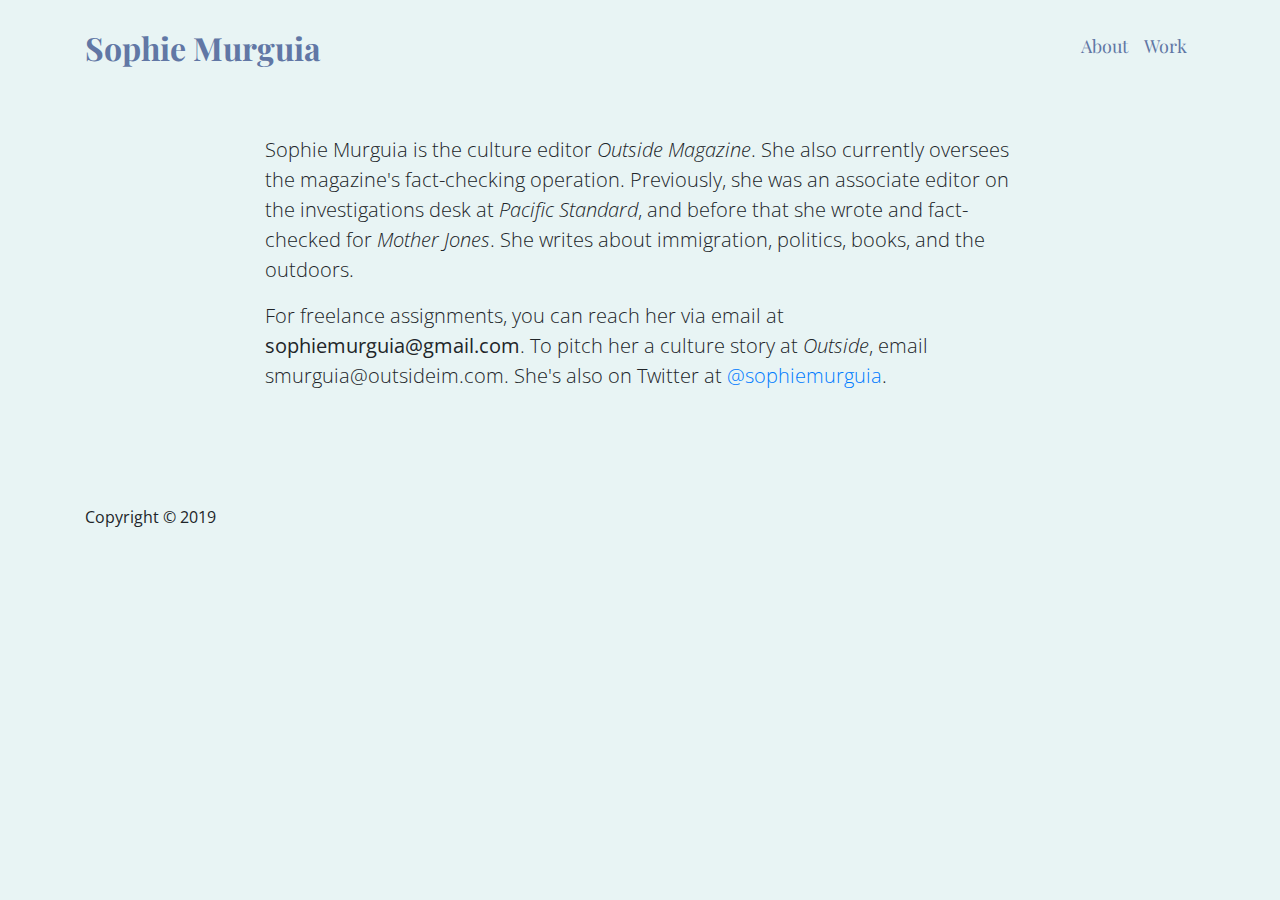
==== index.html @ f331213e "Update index.html" ====
<!DOCTYPE html>
<html lang="en">

  <head>

    <meta charset="utf-8">
    <meta name="viewport" content="width=device-width, initial-scale=1, shrink-to-fit=no">
    <meta name="description" content="Sophie Murguia">
    <meta name="author" content="">

    <title>Sophie Murguia</title>

    <!-- Bootstrap core CSS -->
    <link href="vendor/bootstrap/css/bootstrap.min.css" rel="stylesheet">
    <link href="https://fonts.googleapis.com/css?family=Playfair+Display" rel="stylesheet">
    <link href="https://fonts.googleapis.com/css?family=Open+Sans:400,700" rel="stylesheet">
    <link href="https://fonts.googleapis.com/css?family=Raleway" rel="stylesheet">


    <!-- Custom styles for this template -->
    <link href="css/scrolling-nav.css" rel="stylesheet">

  </head>

  <body id="page-top">

    <!-- Navigation -->
    <nav class="navbar navbar-expand-lg" id="mainNav">
      <div class="container">
        <a class="navbar-brand js-scroll-trigger head-nav-text" href="#page-top">Sophie Murguia</a>
        <button class="navbar-toggler" type="button" data-toggle="collapse" data-target="#navbarResponsive" aria-controls="navbarResponsive" aria-expanded="false" aria-label="Toggle navigation">
          <span class="navbar-toggler-icon"></span>
        </button>
        <div class="collapse navbar-collapse" id="navbarResponsive">
          <ul class="navbar-nav ml-auto">
            <li class="nav-item">
              <a class="nav-link js-scroll-trigger head-nav-text small-nav-text" href="index.html">About</a>
            </li>
            <li class="nav-item">
              <a class="nav-link js-scroll-trigger head-nav-text small-nav-text" href="work.html">Work</a>
            </li>
            <!-- <li class="nav-item">
              <a class="nav-link js-scroll-trigger head-nav-text small-nav-text" href="contact.html">Contact</a>
            </li> -->
          </ul>
        </div>
      </div>
    </nav>

    <section id="about">
      <div class="container">
        <div class="row">
      
          <div class="row">
    
            <div class="col-lg-8 mx-auto">
              <p class="lead">
                Sophie Murguia is the culture editor <i>Outside Magazine</i>. She also currently oversees the magazine's fact-checking operation.  
                Previously, she was an associate editor on the investigations desk at <i>Pacific Standard</i>, and before that she wrote and fact-checked for 
                <i>Mother Jones</i>. She writes about immigration, politics, books, and the outdoors. 
              </p>
              <p class="lead">
                For freelance assignments, you can reach her via email at <b>sophiemurguia@gmail.com</b>. To pitch her a culture story at <i>Outside</i>, email smurguia@outsideim.com. 
                She's also on Twitter at <a href="https://twitter.com/sophiemurguia">@sophiemurguia</a>.            
               </p>
     
            </div>
    
        </div>
      </div>
    </section>


    <!-- Footer -->
    <footer class="py-5">
      <div class="container">
        <p class="m-0">Copyright &copy; 2019</p>
      </div>
      <!-- /.container -->
    </footer>

    <!-- Bootstrap core JavaScript -->
    <script src="vendor/jquery/jquery.min.js"></script>
    <script src="vendor/bootstrap/js/bootstrap.bundle.min.js"></script>

    <!-- Plugin JavaScript -->
    <script src="vendor/jquery-easing/jquery.easing.min.js"></script>

    <!-- Custom JavaScript for this theme -->
    <script src="js/scrolling-nav.js"></script>

  </body>

</html>
---- css/scrolling-nav.css ----
/*!
 * Start Bootstrap - Scrolling Nav (https://startbootstrap.com/template-overviews/scrolling-nav)
 * Copyright 2013-2017 Start Bootstrap
 * Licensed under MIT (https://github.com/BlackrockDigital/startbootstrap-scrolling-nav/blob/master/LICENSE)
 */

header {
  padding: 154px 0 100px;
}

@media (min-width: 992px) {
  header {
    padding: 156px 0 100px;
  }
}

section {
  padding: 50px 0;
}

body {
  background-color: #E8F4F4;
  /* background-color: #F0F4F4; */
  font-family: 'Open Sans', sans-serif;
}

h1, h2, h3, h4, h5 {
  font-family: 'Playfair Display', serif;

}

.head-nav-text {
  color: #6177A5;
  /* color: #054175; */
  font-size: 32px;
  padding-top: 16px;
  font-weight: 700;
  /* font-family: 'Raleway', sans-serif; */
  font-family: 'Playfair Display', serif;
}

.small-nav-text {
  font-size: 18px;
  font-weight: 400;
}

.clip { 
  padding-top: 30px;
}
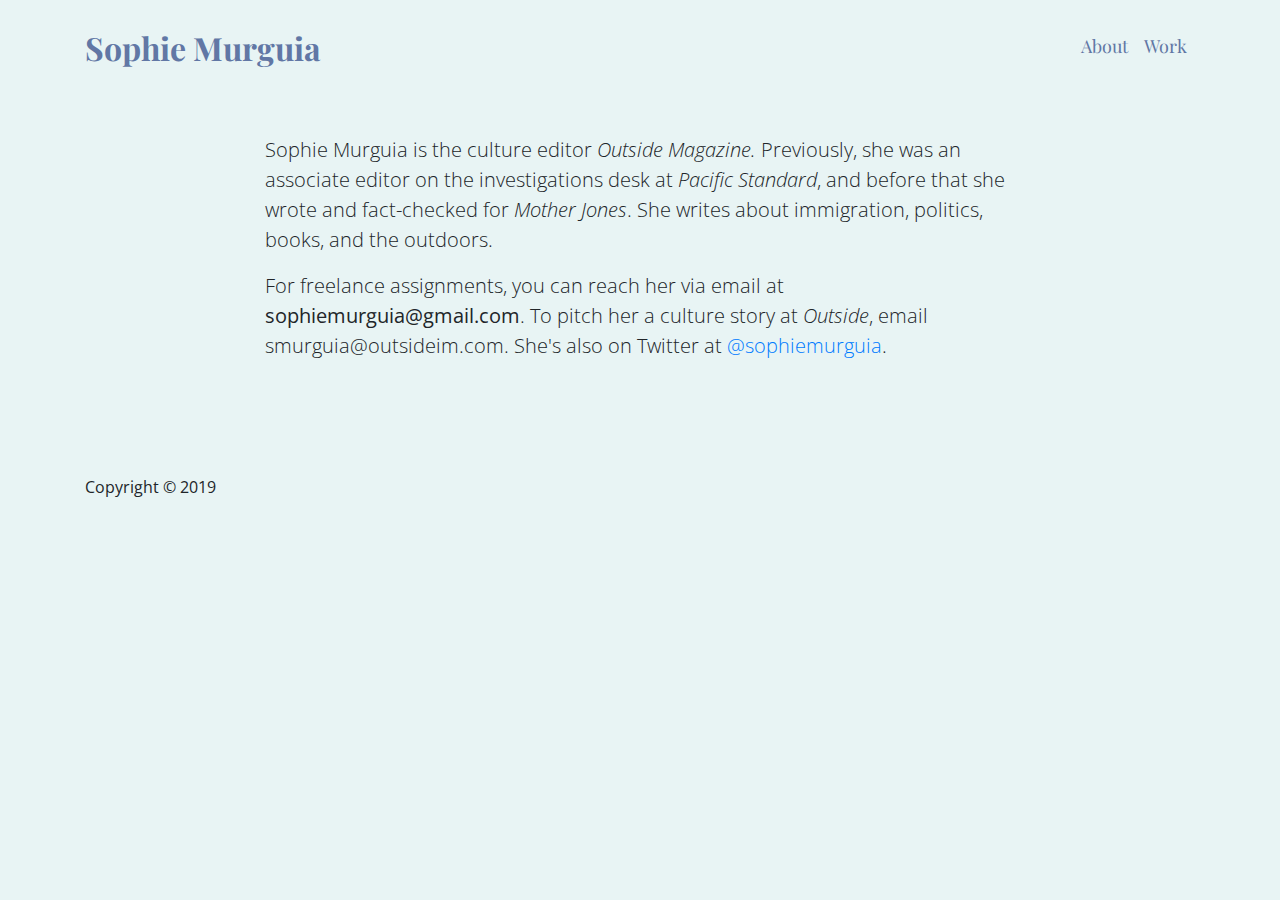
==== commit d9cb7ac6: "Update index.html" ====
--- a/index.html
+++ b/index.html
@@ -55,8 +55,7 @@
     
             <div class="col-lg-8 mx-auto">
               <p class="lead">
-                Sophie Murguia is the culture editor <i>Outside Magazine</i>. She also currently oversees the magazine's fact-checking operation.  
-                Previously, she was an associate editor on the investigations desk at <i>Pacific Standard</i>, and before that she wrote and fact-checked for 
+                Sophie Murguia is the culture editor <i>Outside Magazine.</i> Previously, she was an associate editor on the investigations desk at <i>Pacific Standard</i>, and before that she wrote and fact-checked for 
                 <i>Mother Jones</i>. She writes about immigration, politics, books, and the outdoors. 
               </p>
               <p class="lead">
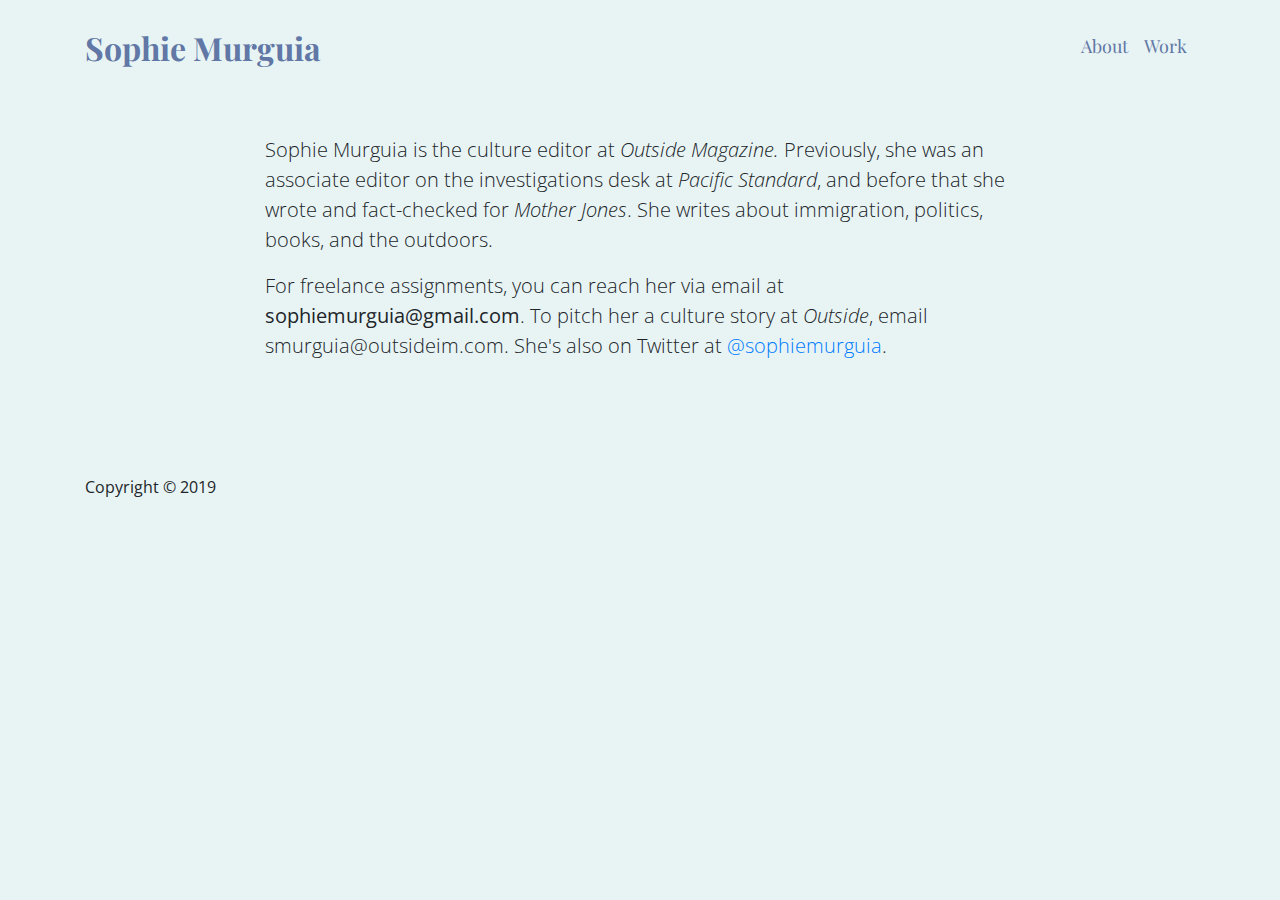
==== commit fc4b36d5: "Update index.html" ====
--- a/index.html
+++ b/index.html
@@ -55,7 +55,7 @@
     
             <div class="col-lg-8 mx-auto">
               <p class="lead">
-                Sophie Murguia is the culture editor <i>Outside Magazine.</i> Previously, she was an associate editor on the investigations desk at <i>Pacific Standard</i>, and before that she wrote and fact-checked for 
+                Sophie Murguia is the culture editor at <i>Outside Magazine.</i> Previously, she was an associate editor on the investigations desk at <i>Pacific Standard</i>, and before that she wrote and fact-checked for 
                 <i>Mother Jones</i>. She writes about immigration, politics, books, and the outdoors. 
               </p>
               <p class="lead">
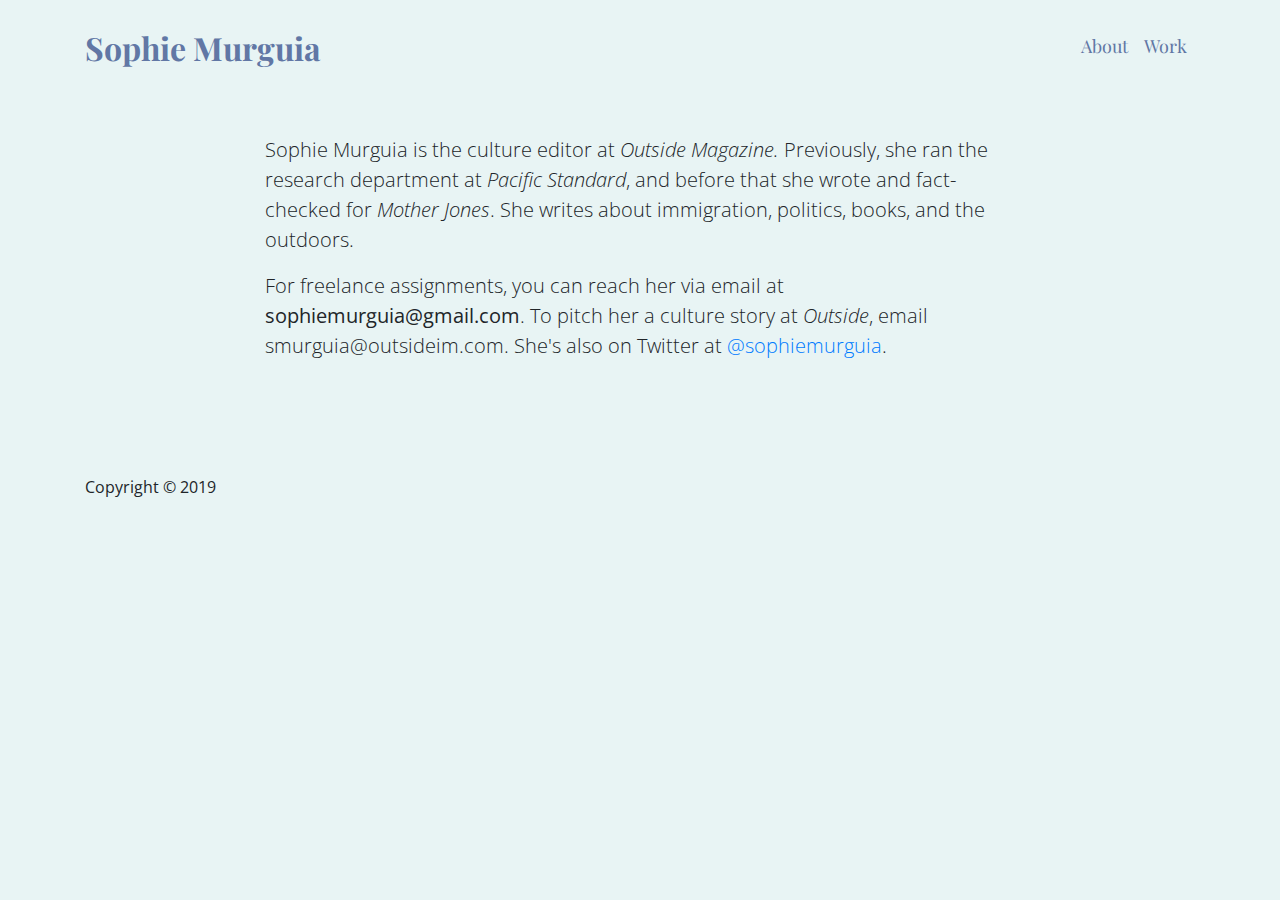
==== commit 80d96a75: "Update index.html" ====
--- a/index.html
+++ b/index.html
@@ -55,7 +55,7 @@
     
             <div class="col-lg-8 mx-auto">
               <p class="lead">
-                Sophie Murguia is the culture editor at <i>Outside Magazine.</i> Previously, she was an associate editor on the investigations desk at <i>Pacific Standard</i>, and before that she wrote and fact-checked for 
+                Sophie Murguia is the culture editor at <i>Outside Magazine.</i> Previously, she ran the research department at <i>Pacific Standard</i>, and before that she wrote and fact-checked for 
                 <i>Mother Jones</i>. She writes about immigration, politics, books, and the outdoors. 
               </p>
               <p class="lead">
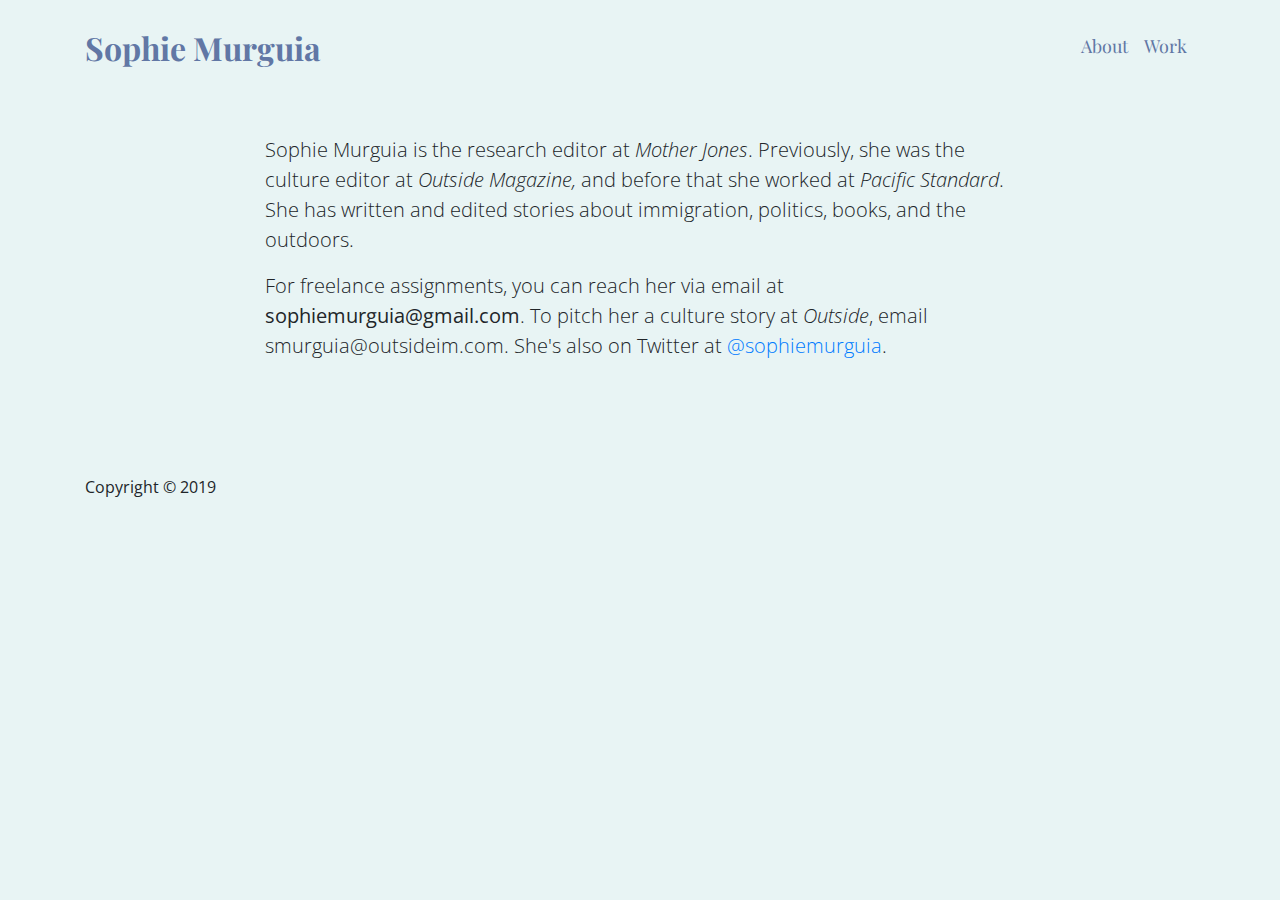
==== commit 7888af70: "Update index.html" ====
--- a/index.html
+++ b/index.html
@@ -55,8 +55,7 @@
     
             <div class="col-lg-8 mx-auto">
               <p class="lead">
-                Sophie Murguia is the culture editor at <i>Outside Magazine.</i> Previously, she ran the research department at <i>Pacific Standard</i>, and before that she wrote and fact-checked for 
-                <i>Mother Jones</i>. She writes about immigration, politics, books, and the outdoors. 
+                Sophie Murguia is the research editor at <i>Mother Jones</i>. Previously, she was the culture editor at <i>Outside Magazine,</i> and before that she worked at <i>Pacific Standard</i>. She has written and edited stories about immigration, politics, books, and the outdoors. 
               </p>
               <p class="lead">
                 For freelance assignments, you can reach her via email at <b>sophiemurguia@gmail.com</b>. To pitch her a culture story at <i>Outside</i>, email smurguia@outsideim.com. 
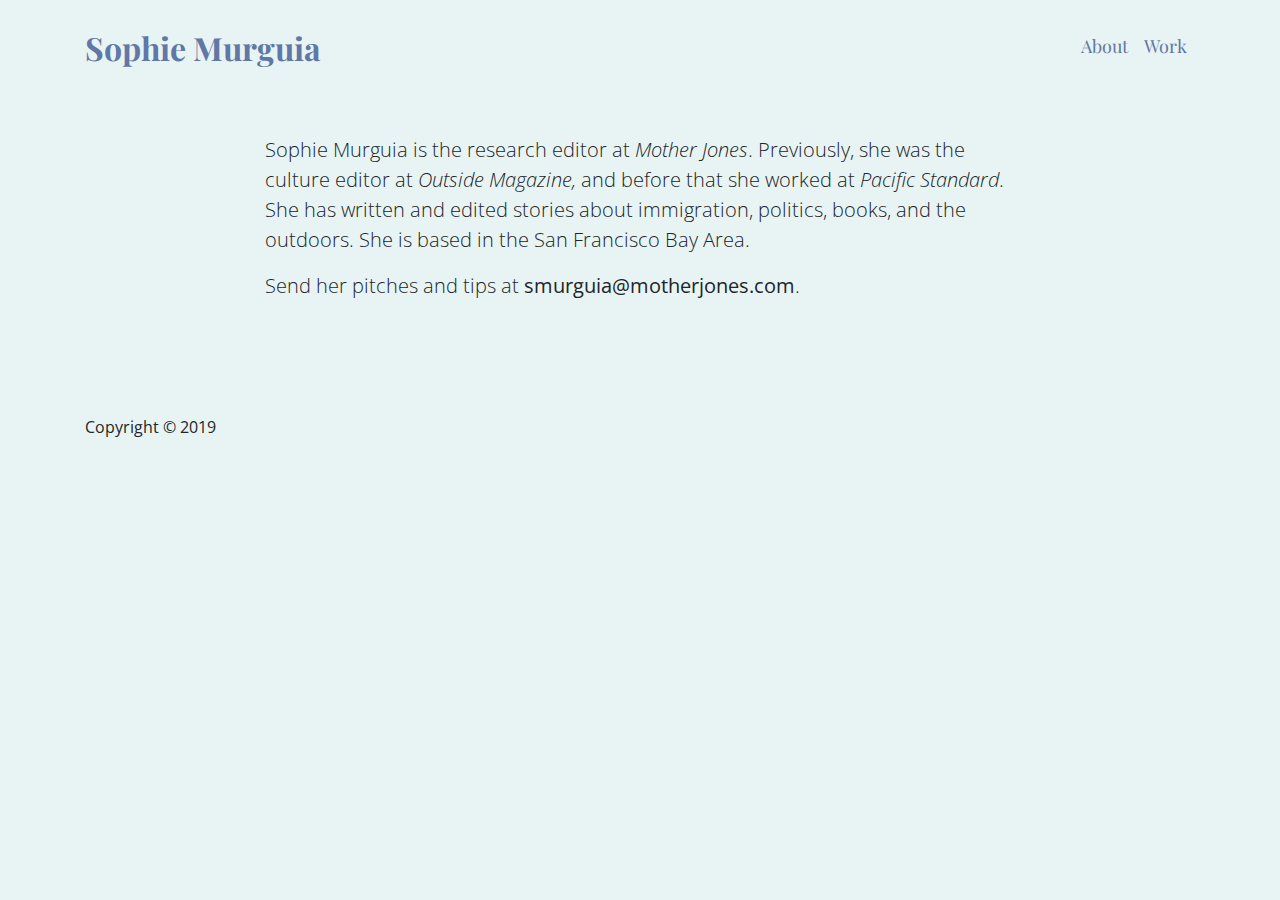
==== commit de014d51: "Update index.html" ====
--- a/index.html
+++ b/index.html
@@ -55,11 +55,10 @@
     
             <div class="col-lg-8 mx-auto">
               <p class="lead">
-                Sophie Murguia is the research editor at <i>Mother Jones</i>. Previously, she was the culture editor at <i>Outside Magazine,</i> and before that she worked at <i>Pacific Standard</i>. She has written and edited stories about immigration, politics, books, and the outdoors. 
+                Sophie Murguia is the research editor at <i>Mother Jones</i>. Previously, she was the culture editor at <i>Outside Magazine,</i> and before that she worked at <i>Pacific Standard</i>. She has written and edited stories about immigration, politics, books, and the outdoors. She is based in the San Francisco Bay Area. 
               </p>
               <p class="lead">
-                For freelance assignments, you can reach her via email at <b>sophiemurguia@gmail.com</b>. To pitch her a culture story at <i>Outside</i>, email smurguia@outsideim.com. 
-                She's also on Twitter at <a href="https://twitter.com/sophiemurguia">@sophiemurguia</a>.            
+                Send her pitches and tips at <b>smurguia@motherjones.com</b>.            
                </p>
      
             </div>
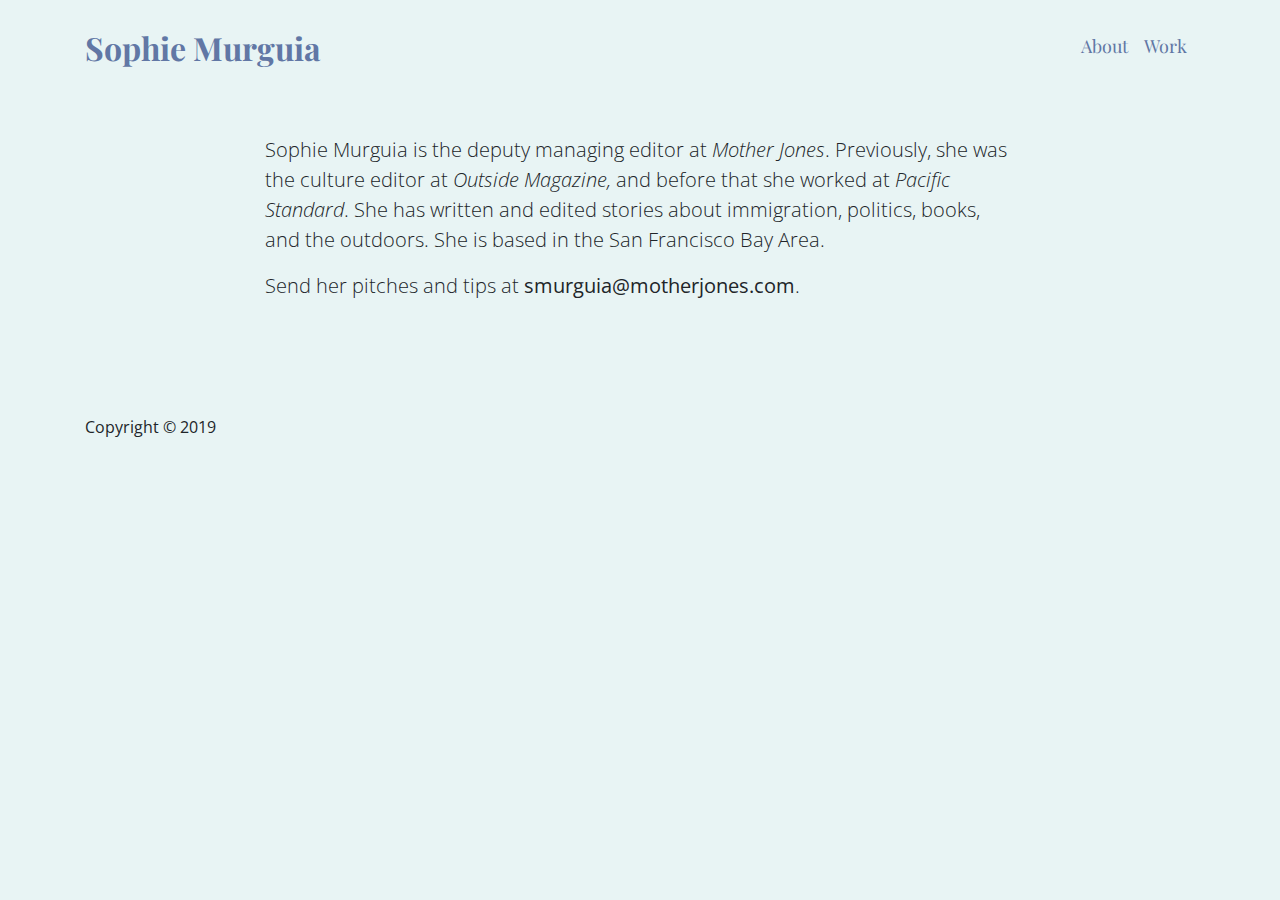
==== commit 523f38bb: "Update index.html" ====
--- a/index.html
+++ b/index.html
@@ -55,7 +55,7 @@
     
             <div class="col-lg-8 mx-auto">
               <p class="lead">
-                Sophie Murguia is the research editor at <i>Mother Jones</i>. Previously, she was the culture editor at <i>Outside Magazine,</i> and before that she worked at <i>Pacific Standard</i>. She has written and edited stories about immigration, politics, books, and the outdoors. She is based in the San Francisco Bay Area. 
+                Sophie Murguia is the deputy managing editor at <i>Mother Jones</i>. Previously, she was the culture editor at <i>Outside Magazine,</i> and before that she worked at <i>Pacific Standard</i>. She has written and edited stories about immigration, politics, books, and the outdoors. She is based in the San Francisco Bay Area. 
               </p>
               <p class="lead">
                 Send her pitches and tips at <b>smurguia@motherjones.com</b>.            
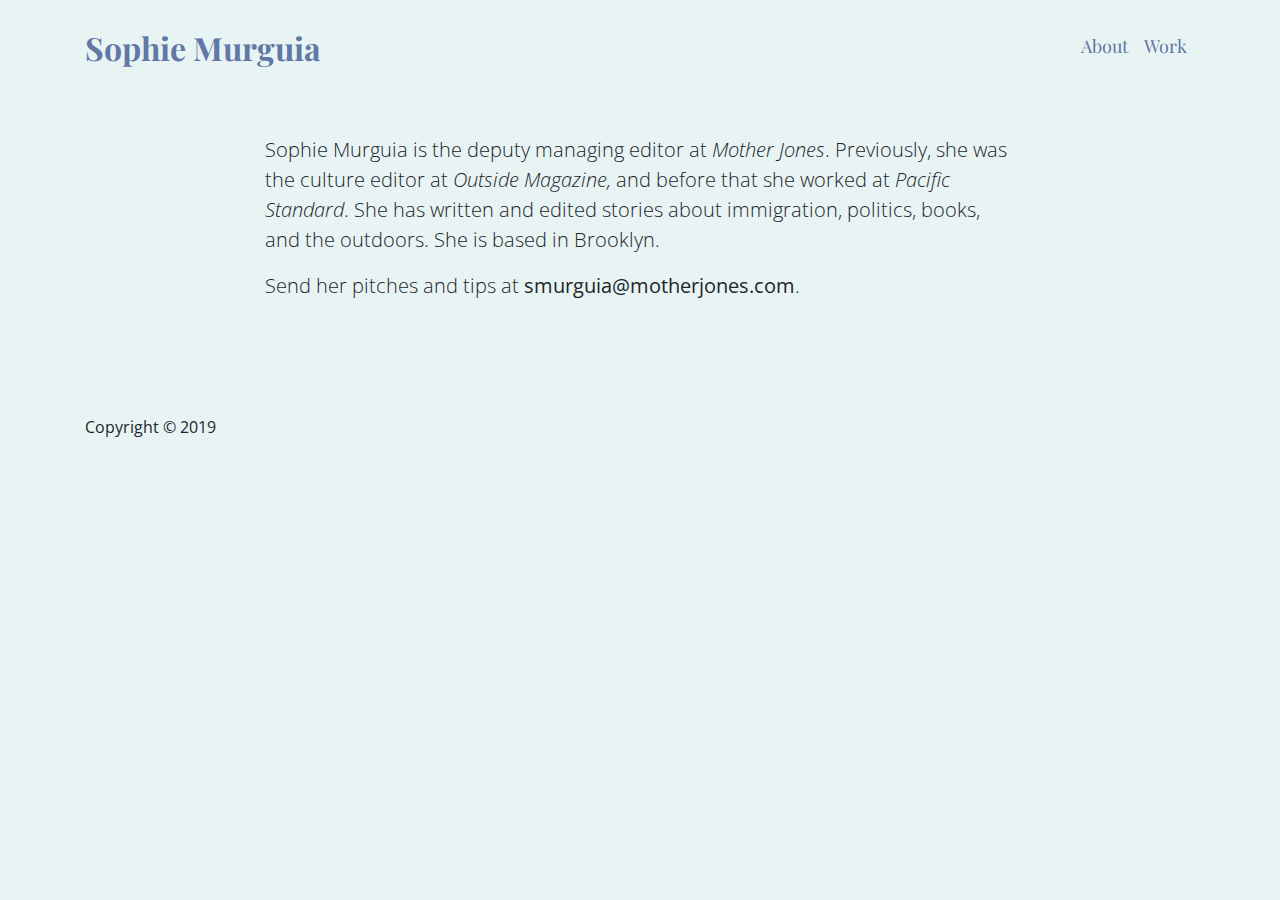
==== commit 4b1636fd: "Update index.html" ====
--- a/index.html
+++ b/index.html
@@ -55,7 +55,7 @@
     
             <div class="col-lg-8 mx-auto">
               <p class="lead">
-                Sophie Murguia is the deputy managing editor at <i>Mother Jones</i>. Previously, she was the culture editor at <i>Outside Magazine,</i> and before that she worked at <i>Pacific Standard</i>. She has written and edited stories about immigration, politics, books, and the outdoors. She is based in the San Francisco Bay Area. 
+                Sophie Murguia is the deputy managing editor at <i>Mother Jones</i>. Previously, she was the culture editor at <i>Outside Magazine,</i> and before that she worked at <i>Pacific Standard</i>. She has written and edited stories about immigration, politics, books, and the outdoors. She is based in Brooklyn. 
               </p>
               <p class="lead">
                 Send her pitches and tips at <b>smurguia@motherjones.com</b>.            
